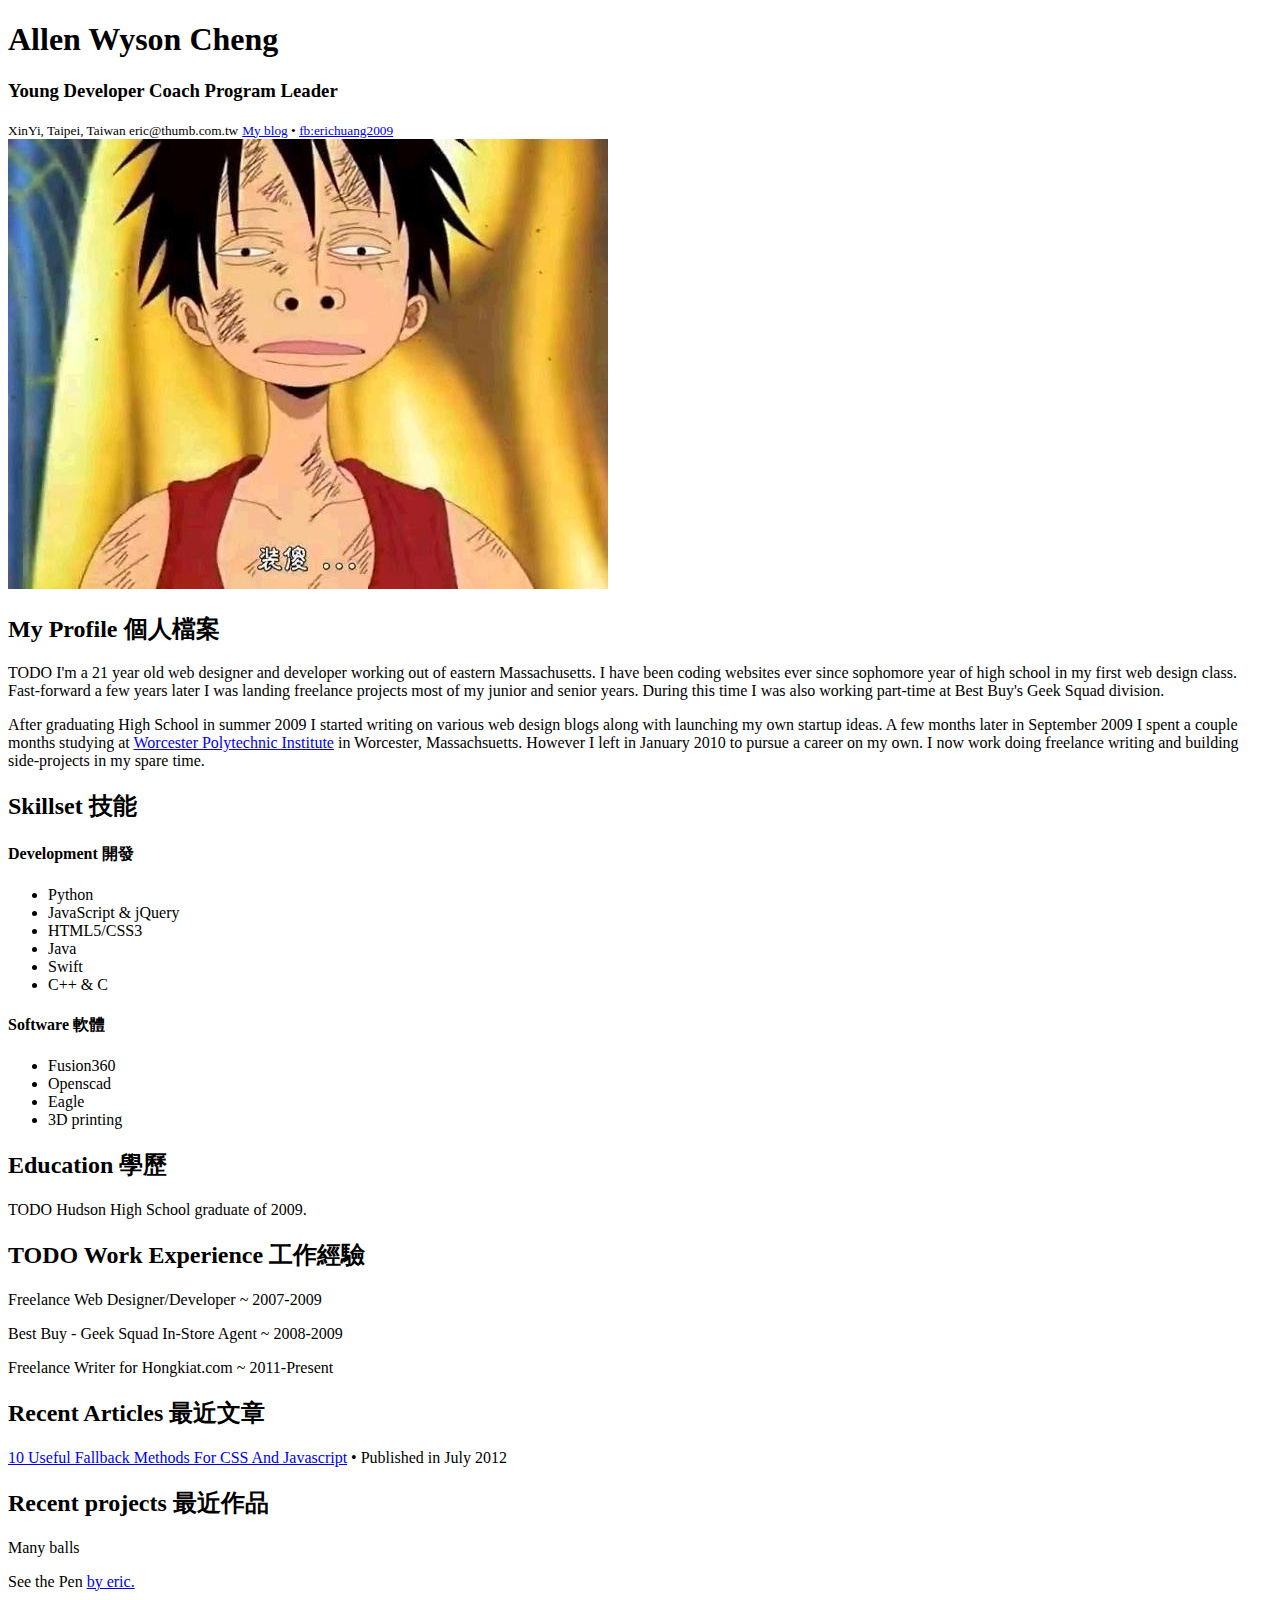
==== index.html @ 189321ce "Update index.html" ====
<!doctype html>
<html lang="en">
<head>
  <meta http-equiv="Content-Type" content="text/html; charset=utf-8" />
  <title>Allen Wyson Cheng Profolio Demo</title>
  <meta name="author" content="Allen Wyson Cheng">
  <meta http-equiv="X-UA-Compatible" content="IE=edge,chrome=1">
  <meta name="HandheldFriendly" content="true">
  <meta name="viewport" content="width=device-width, initial-scale=1,maximum-scale=1,user-scalable=no">
  <link rel="stylesheet" type="text/css" href="http://fonts.googleapis.com/css?family=Simonetta:400,900|Balthazar">
  <link rel="stylesheet" type="text/css" href="styles.css">
  <link rel="stylesheet" type="text/css" href="responsive.css">
  <script async src="//assets.codepen.io/assets/embed/ei.js"></script>
  <!--[if lt IE 9]>
    <script src="http://html5shim.googlecode.com/svn/trunk/html5.js"></script>
    <script src="http://css3-mediaqueries-js.googlecode.com/svn/trunk/css3-mediaqueries.js"></script>
  <![endif]-->
</head>

<body>
	<div id="w" itemscope itemtype="http://schema.org/Person">
		<header class="clearfix">
			<div id="info">			
				<h1><span itemprop="name">Allen Wyson Cheng</span></h1>
				<h3><span itemprop="jobTitle">Young Developer Coach Program Leader</span></h3>
				<small itemprop="address" itemscope itemtype="http://schema.org/PostalAddress">
				  <span itemprop="addressLocality">XinYi</span>, 
				  <span itemprop="addressRegion">Taipei</span>, 
				  <span itemprop="addressCountry">Taiwan</span>
				</small>
				<small><span itemprop="email">eric@thumb.com.tw</span></small>
				<small><a href="http://www.erichuang.com/" itemprop="url">My blog</a> &bull; <a href="http://fa.me/erichuang2009" itemprop="url">fb:erichuang2009</a></small>
			</div>
			
			<div id="photo">
				<img src="images/1218457646.jpg" alt="Eric Huang avatar" itemprop="image" />
			</div>
		</header>
		
		<section id="profile">
			<h2>My Profile 個人檔案</h2>
			<p itemprop="description">TODO I'm a 21 year old web designer and developer working out of eastern Massachusetts. I have been coding websites ever since sophomore year of high school in my first web design class. Fast-forward a few years later I was landing freelance projects most of my junior and senior years. During this time I was also working part-time at Best Buy's Geek Squad division.</p>
			
			<p>After graduating High School in summer 2009 I started writing on various web design blogs along with launching my own startup ideas. A few months later in September 2009 I spent a couple months studying at <a href="http://www.wpi.edu/">Worcester Polytechnic Institute</a> in Worcester, Massachsuetts. However I left in January 2010 to pursue a career on my own. I now work doing freelance writing and building side-projects in my spare time.</p>
		</section>
		
		<section id="skills" class="clearfix" itemscope itemtype="http://schema.org/ItemList">
			<h2 itemprop="name">Skillset 技能</h2>
			<section id="skills-left">
				<h4 itemprop="about">Development 開發</h4>
				<ul>
					<li itemprop="itemListElement">Python</li>
					<li itemprop="itemListElement">JavaScript &amp; jQuery</li>
					<li itemprop="itemListElement">HTML5/CSS3</li>
					<li itemprop="itemListElement">Java</li>
					<li itemprop="itemListElement">Swift</li>
					<li itemprop="itemListElement">C++ &amp; C</li>
			
				</ul>
			</section>
			
			<section id="skills-right">
				<h4 itemprop="about">Software 軟體</h4>
				<ul>
					<li itemprop="itemListElement">Fusion360</li>
					<li itemprop="itemListElement">Openscad</li>
					<li itemprop="itemListElement">Eagle</li>
					<li itemprop="itemListElement">3D printing</li>
				</ul>
			</section>
		</section>
		
		<section id="education">
			<h2>Education 學歷</h2>
			<p><span itemprop="alumniOf">TODO Hudson High School</span> graduate of 2009.</p>
		</section>
		
		<section id="experience">
			<h2>TODO Work Experience 工作經驗</h2>
			<p>Freelance Web Designer/Developer ~ 2007-2009</p>
			<p>Best Buy - Geek Squad In-Store Agent ~ 2008-2009</p>
			<p>Freelance Writer for <span itemprop="worksFor">Hongkiat.com</span> ~ 2011-Present</p>
		</section>
		
		<section id="articles">
			<h2>Recent Articles 最近文章</h2>
			<p itemscope itemtype="http://schema.org/Article">
			<span itemprop="name">
			<a href="http://www.hongkiat.com/blog/css-javascript-fallback-methods/" itemprop="url" title="10 Useful Fallback Methods For CSS And Javascript">10 Useful Fallback Methods For CSS And Javascript</a></span> &bull; Published in <span itemprop="datePublished">July 2012</span></p>
			
			</section>
		
		<section id="projects">
			<h2>Recent projects 最近作品</h2>
			<p>Many balls</p>
    <p data-height="400" data-theme-id="0" data-slug-hash="GvZxgm" data-default-tab="result" data-user="erichuang2013" data-embed-version="2" class="codepen">See the Pen <a href="http://codepen.io/erichuang2013/pen/GvZxgm/"Play Many Ball</a> by eric.</p>
    
		</section>
	</div>
</body>
</html>
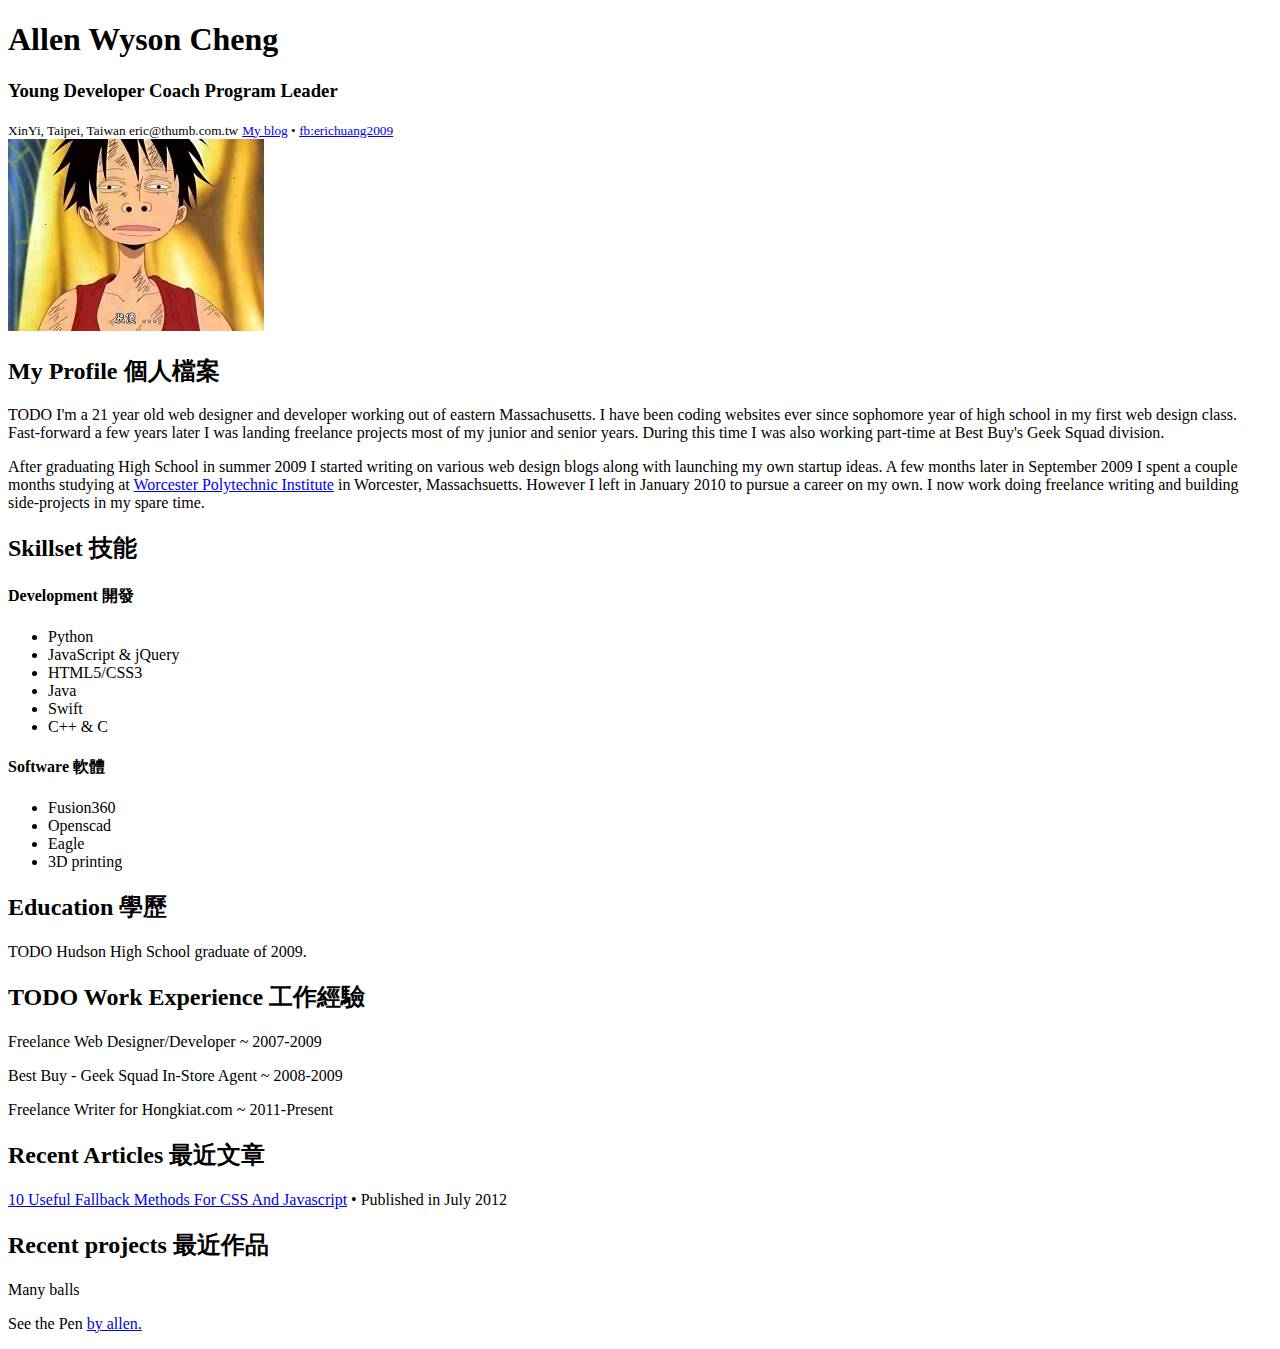
==== commit ee5eae8c: "Update index.html" ====
--- a/index.html
+++ b/index.html
@@ -93,7 +93,7 @@
 		<section id="projects">
 			<h2>Recent projects 最近作品</h2>
 			<p>Many balls</p>
-    <p data-height="400" data-theme-id="0" data-slug-hash="GvZxgm" data-default-tab="result" data-user="erichuang2013" data-embed-version="2" class="codepen">See the Pen <a href="http://codepen.io/erichuang2013/pen/GvZxgm/"Play Many Ball</a> by eric.</p>
+    <p data-height="400" data-theme-id="0" data-slug-hash="wqGxXE" data-default-tab="result" data-user="allenchengo2o3" data-embed-version="2" class="codepen">See the Pen <a href="https://codepen.io/allenchengo2o3/pen/wqGxXE?editors=0011"Click Face</a> by allen.</p>
     
 		</section>
 	</div>
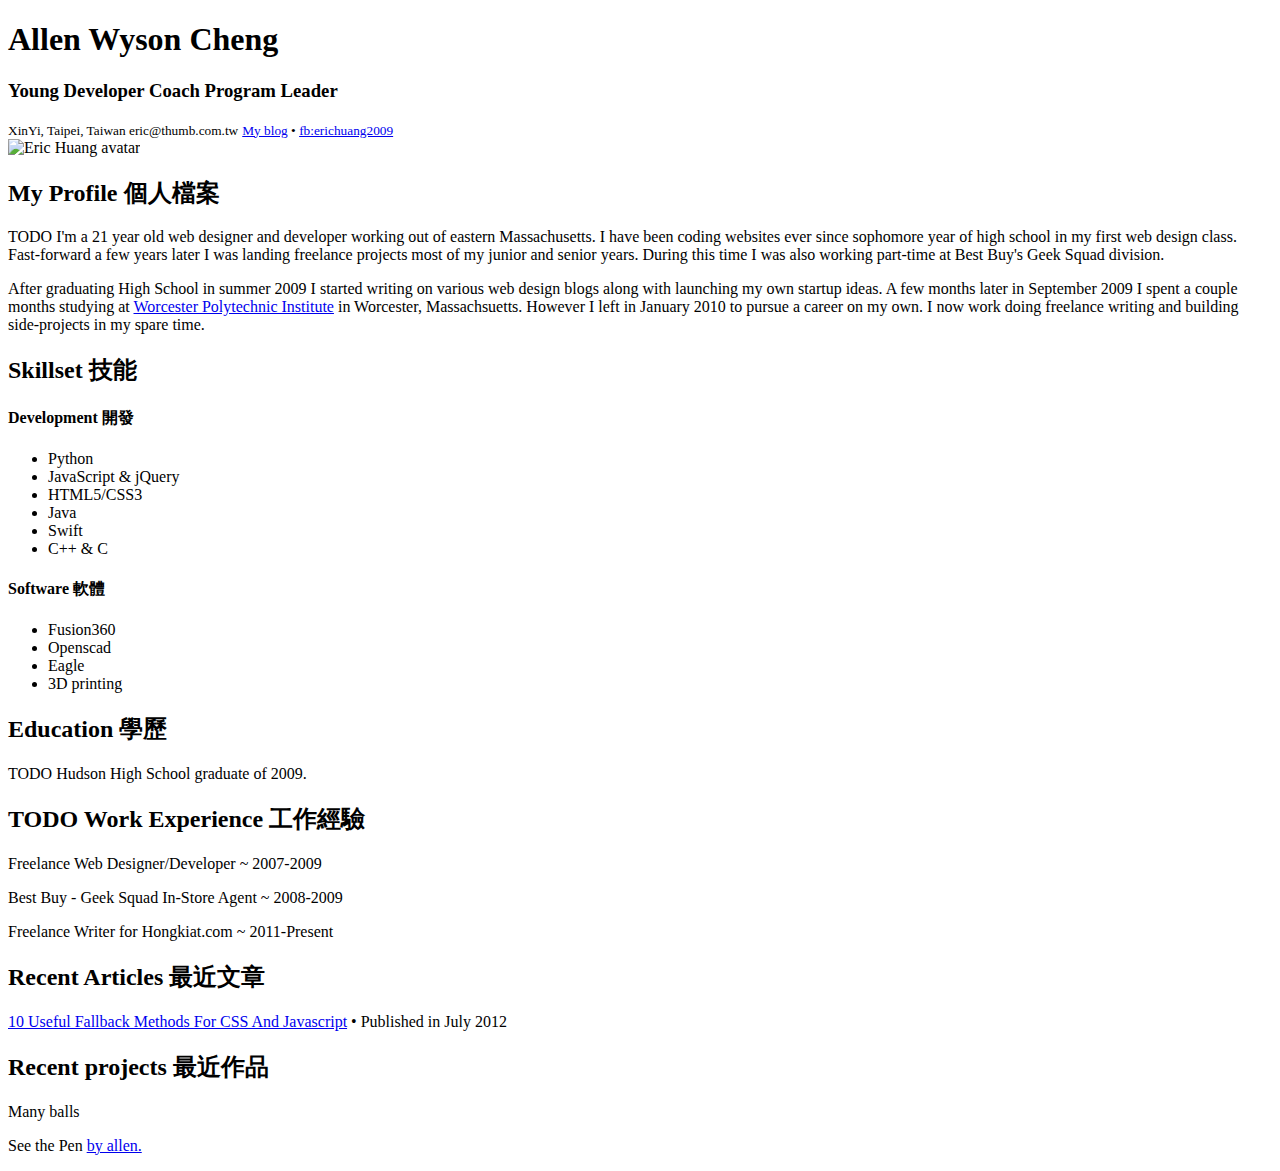
==== commit 954597ed: "Update index.html" ====
--- a/index.html
+++ b/index.html
@@ -33,7 +33,7 @@
 			</div>
 			
 			<div id="photo">
-				<img src="images/1218457646.jpg" alt="Eric Huang avatar" itemprop="image" />
+				<img src="images/1218457646.jpg width50%" alt="Eric Huang avatar" itemprop="image" />
 			</div>
 		</header>
 		
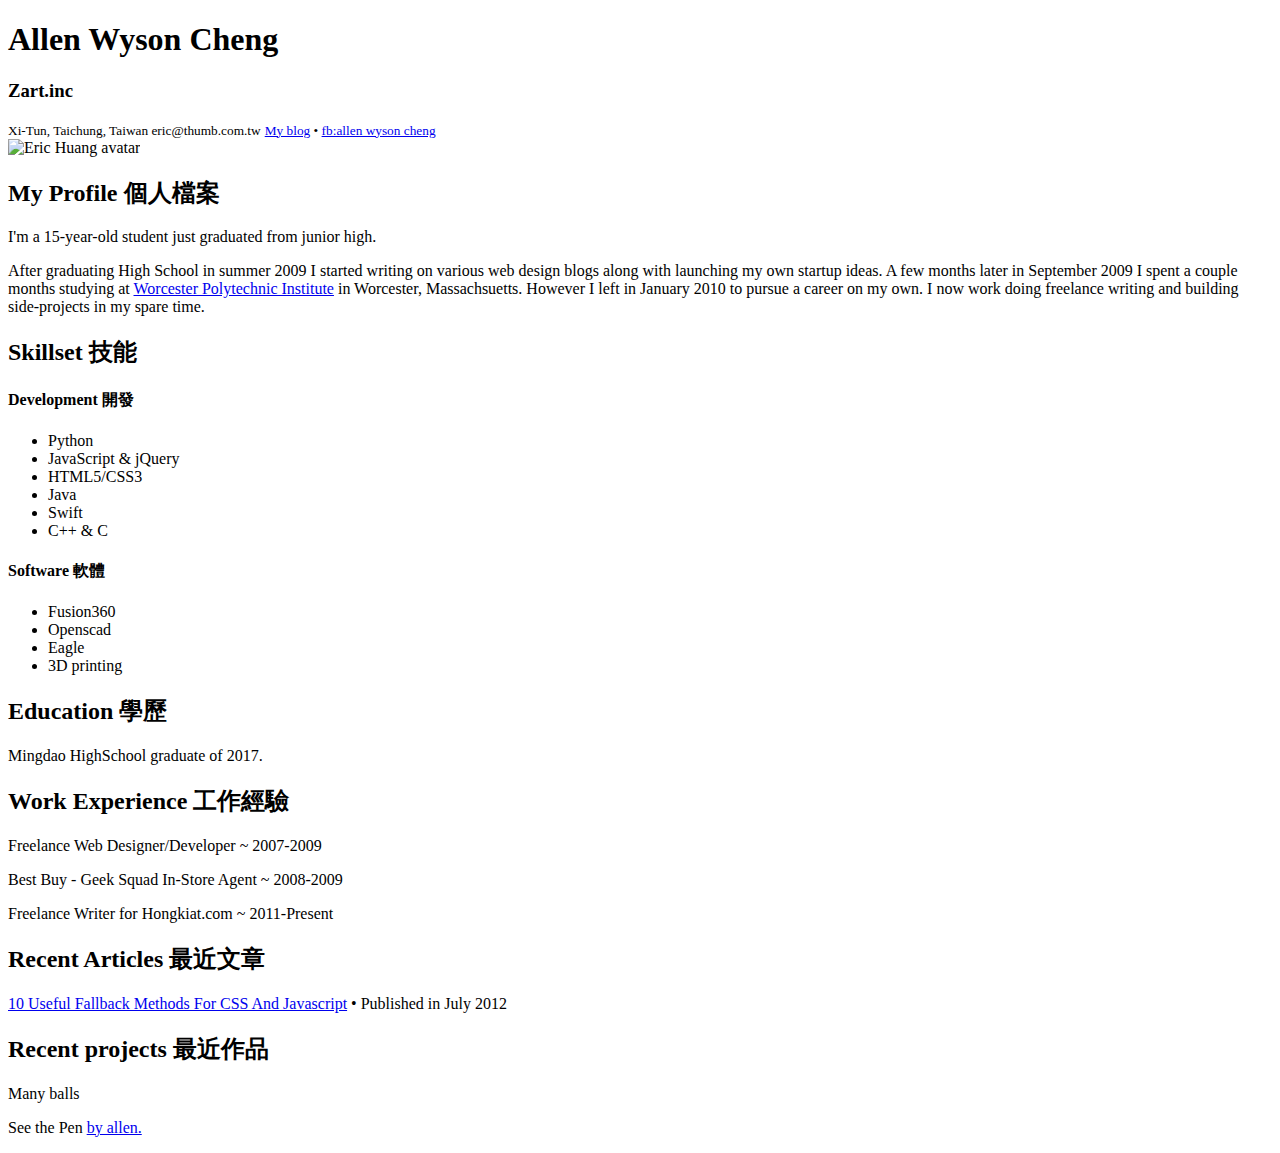
==== commit f3069afe: "Update index.html" ====
--- a/index.html
+++ b/index.html
@@ -22,14 +22,14 @@
 		<header class="clearfix">
 			<div id="info">			
 				<h1><span itemprop="name">Allen Wyson Cheng</span></h1>
-				<h3><span itemprop="jobTitle">Young Developer Coach Program Leader</span></h3>
+				<h3><span itemprop="jobTitle">Zart.inc</span></h3>
 				<small itemprop="address" itemscope itemtype="http://schema.org/PostalAddress">
-				  <span itemprop="addressLocality">XinYi</span>, 
-				  <span itemprop="addressRegion">Taipei</span>, 
+				  <span itemprop="addressLocality">Xi-Tun</span>, 
+				  <span itemprop="addressRegion">Taichung</span>, 
 				  <span itemprop="addressCountry">Taiwan</span>
 				</small>
 				<small><span itemprop="email">eric@thumb.com.tw</span></small>
-				<small><a href="http://www.erichuang.com/" itemprop="url">My blog</a> &bull; <a href="http://fa.me/erichuang2009" itemprop="url">fb:erichuang2009</a></small>
+				<small><a href="http://www.erichuang.com/" itemprop="url">My blog</a> &bull; <a href="https://www.facebook.com/allencheng0203" itemprop="url">fb:allen wyson cheng</a></small>
 			</div>
 			
 			<div id="photo">
@@ -39,8 +39,7 @@
 		
 		<section id="profile">
 			<h2>My Profile 個人檔案</h2>
-			<p itemprop="description">TODO I'm a 21 year old web designer and developer working out of eastern Massachusetts. I have been coding websites ever since sophomore year of high school in my first web design class. Fast-forward a few years later I was landing freelance projects most of my junior and senior years. During this time I was also working part-time at Best Buy's Geek Squad division.</p>
-			
+			<p itemprop="description">I'm a 15-year-old student just graduated from junior high.
 			<p>After graduating High School in summer 2009 I started writing on various web design blogs along with launching my own startup ideas. A few months later in September 2009 I spent a couple months studying at <a href="http://www.wpi.edu/">Worcester Polytechnic Institute</a> in Worcester, Massachsuetts. However I left in January 2010 to pursue a career on my own. I now work doing freelance writing and building side-projects in my spare time.</p>
 		</section>
 		
@@ -72,11 +71,11 @@
 		
 		<section id="education">
 			<h2>Education 學歷</h2>
-			<p><span itemprop="alumniOf">TODO Hudson High School</span> graduate of 2009.</p>
+			<p><span itemprop="alumniOf">Mingdao HighSchool</span> graduate of 2017.</p>
 		</section>
 		
 		<section id="experience">
-			<h2>TODO Work Experience 工作經驗</h2>
+			<h2>Work Experience 工作經驗</h2>
 			<p>Freelance Web Designer/Developer ~ 2007-2009</p>
 			<p>Best Buy - Geek Squad In-Store Agent ~ 2008-2009</p>
 			<p>Freelance Writer for <span itemprop="worksFor">Hongkiat.com</span> ~ 2011-Present</p>
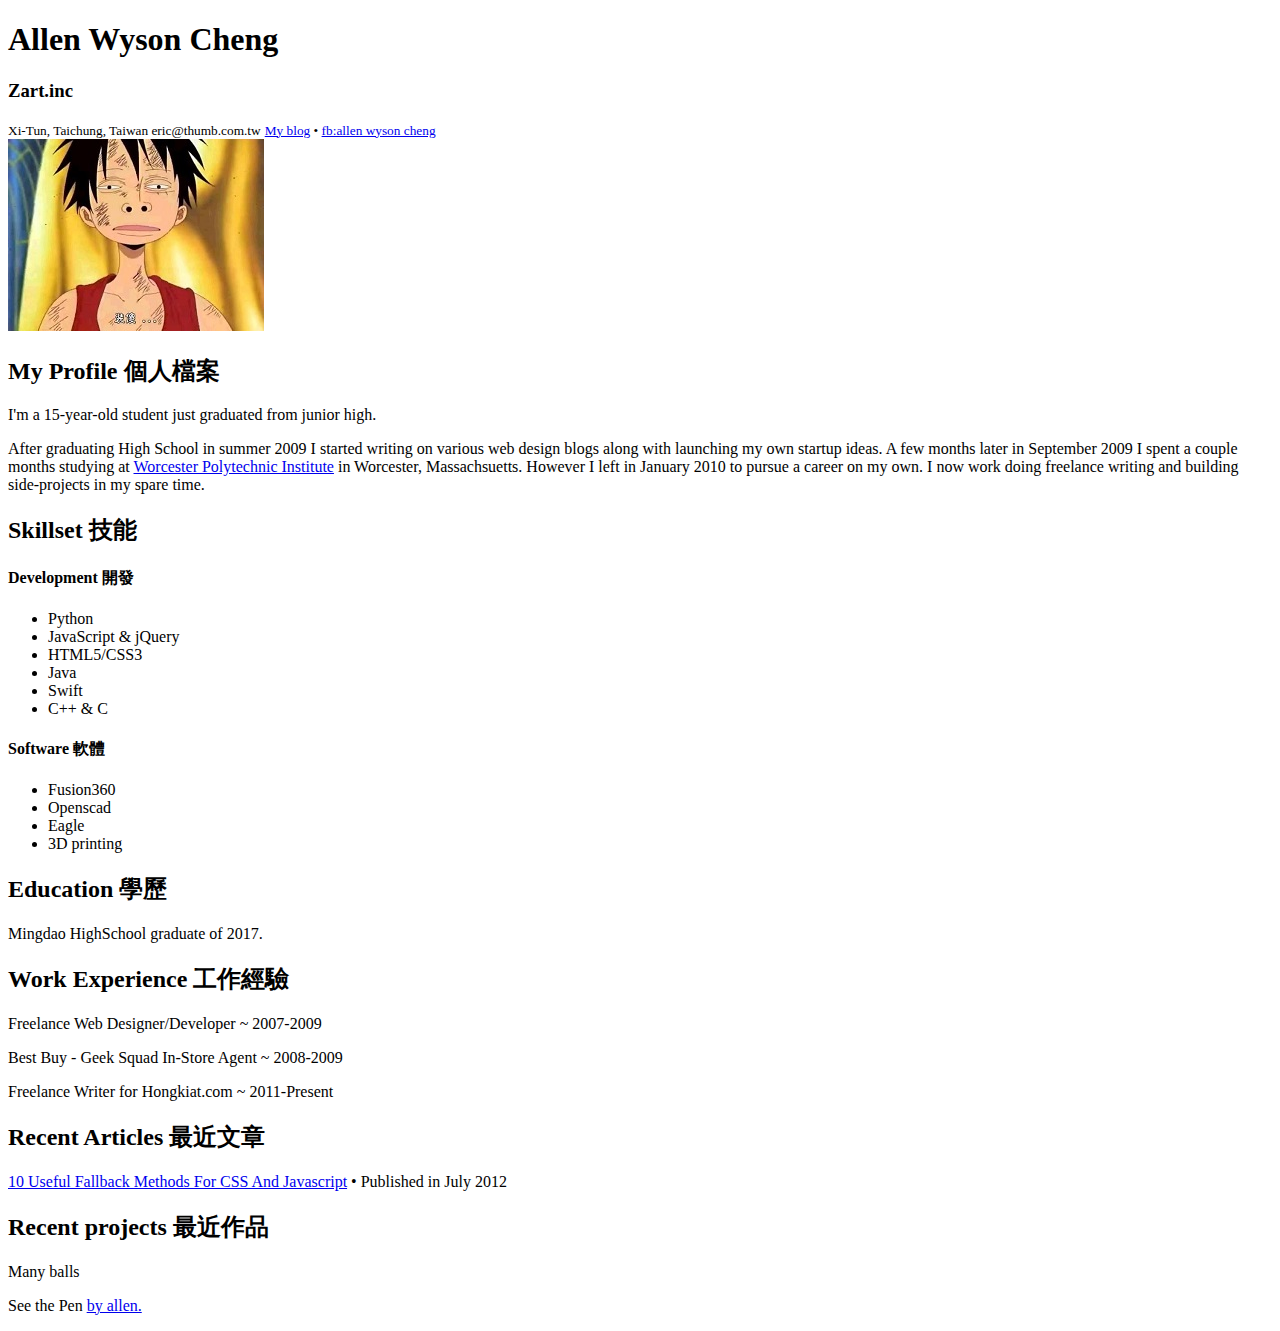
==== commit b2964e8f: "Update index.html" ====
--- a/index.html
+++ b/index.html
@@ -33,7 +33,7 @@
 			</div>
 			
 			<div id="photo">
-				<img src="images/1218457646.jpg width50%" alt="Eric Huang avatar" itemprop="image" />
+				<img src="images/1218457646.jpg" alt="allen wyson cheng " itemprop="image" />
 			</div>
 		</header>
 		
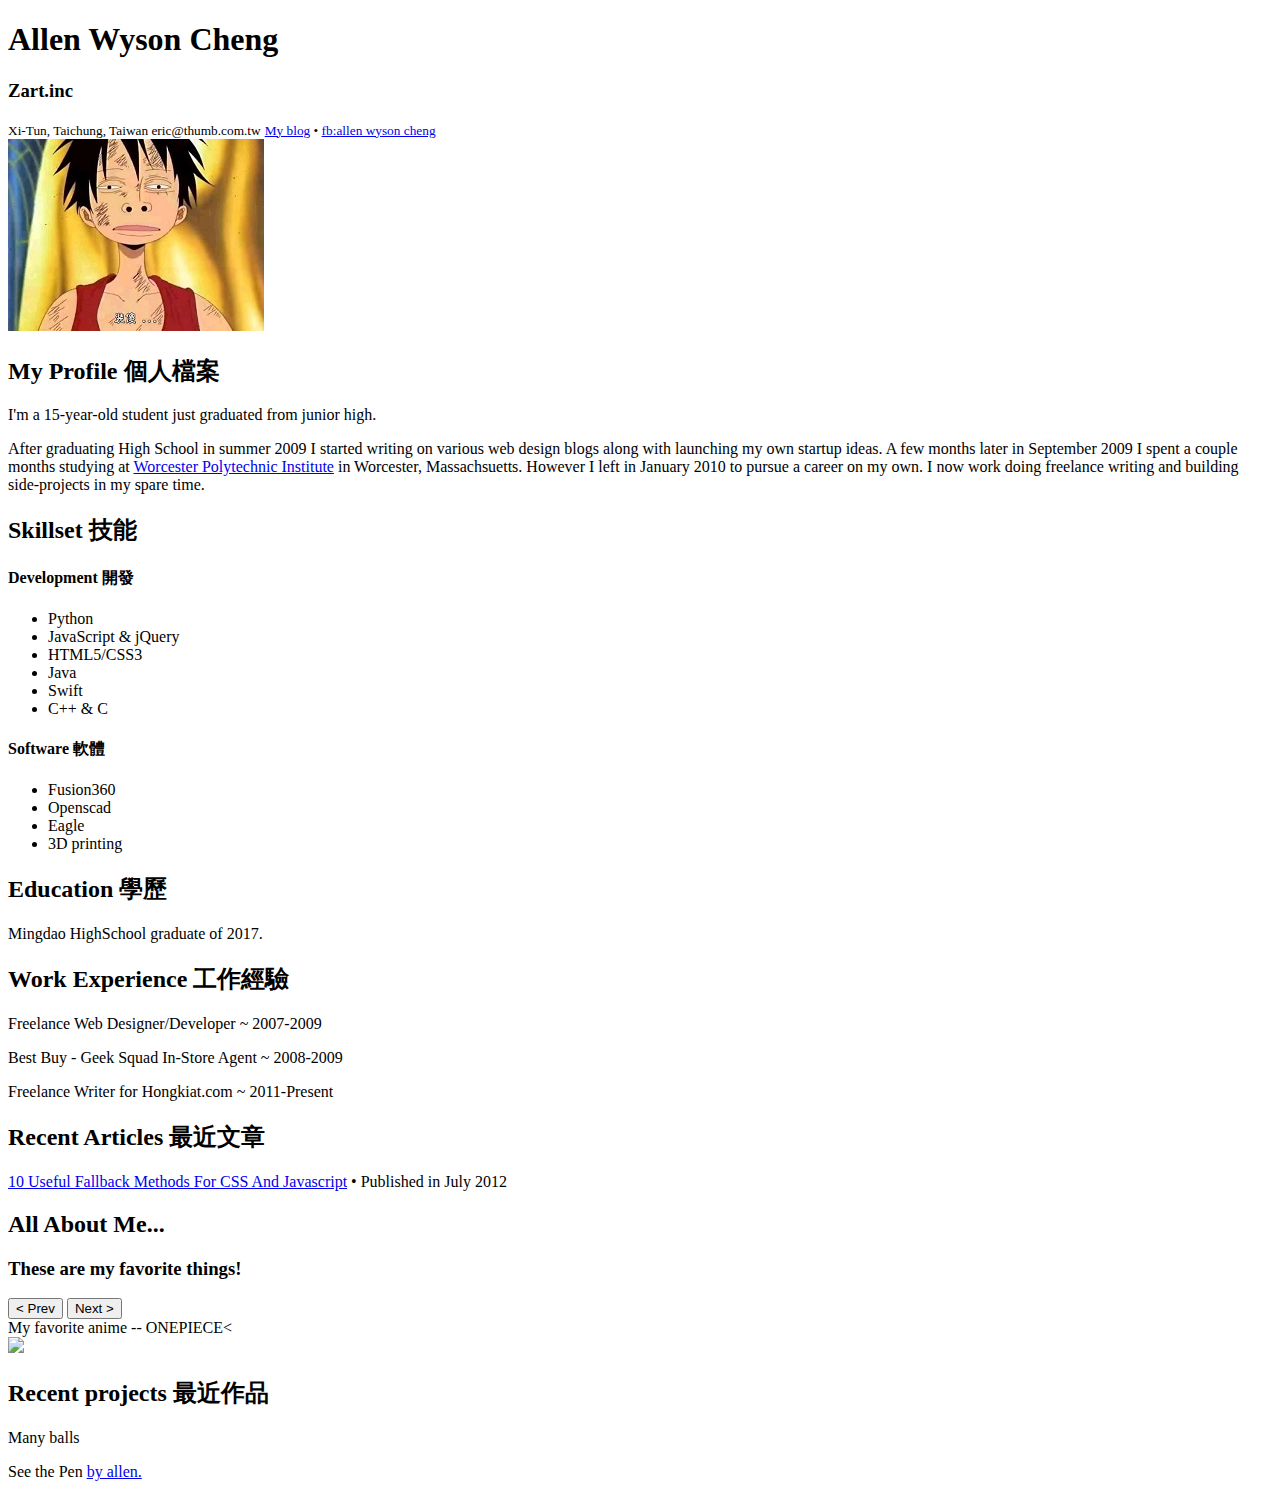
==== commit d0a61d8e: "Update index.html" ====
--- a/index.html
+++ b/index.html
@@ -89,11 +89,22 @@
 			
 			</section>
 		
+	<section id="hobbies">
+			<h2>All About Me...</h2>
+		        <h3>These are my favorite things!</h3>
+			<div>
+				<button class="button" onclick='prevPic();'>&lt; Prev</button>
+				<button class="button" onclick='nextPic();'>Next &gt;</button>
+			</div>
+			<div id="title">My favorite anime -- ONEPIECE<</div>
+			<div><img id="pic" class="first" src="https://img.cheercut.com/20160822024600_32.jpg" width="400"></img></div>
+	        </section>
+
 		<section id="projects">
 			<h2>Recent projects 最近作品</h2>
 			<p>Many balls</p>
     <p data-height="400" data-theme-id="0" data-slug-hash="wqGxXE" data-default-tab="result" data-user="allenchengo2o3" data-embed-version="2" class="codepen">See the Pen <a href="https://codepen.io/allenchengo2o3/pen/wqGxXE?editors=0011"Click Face</a> by allen.</p>
-    
+                       
 		</section>
 	</div>
 </body>
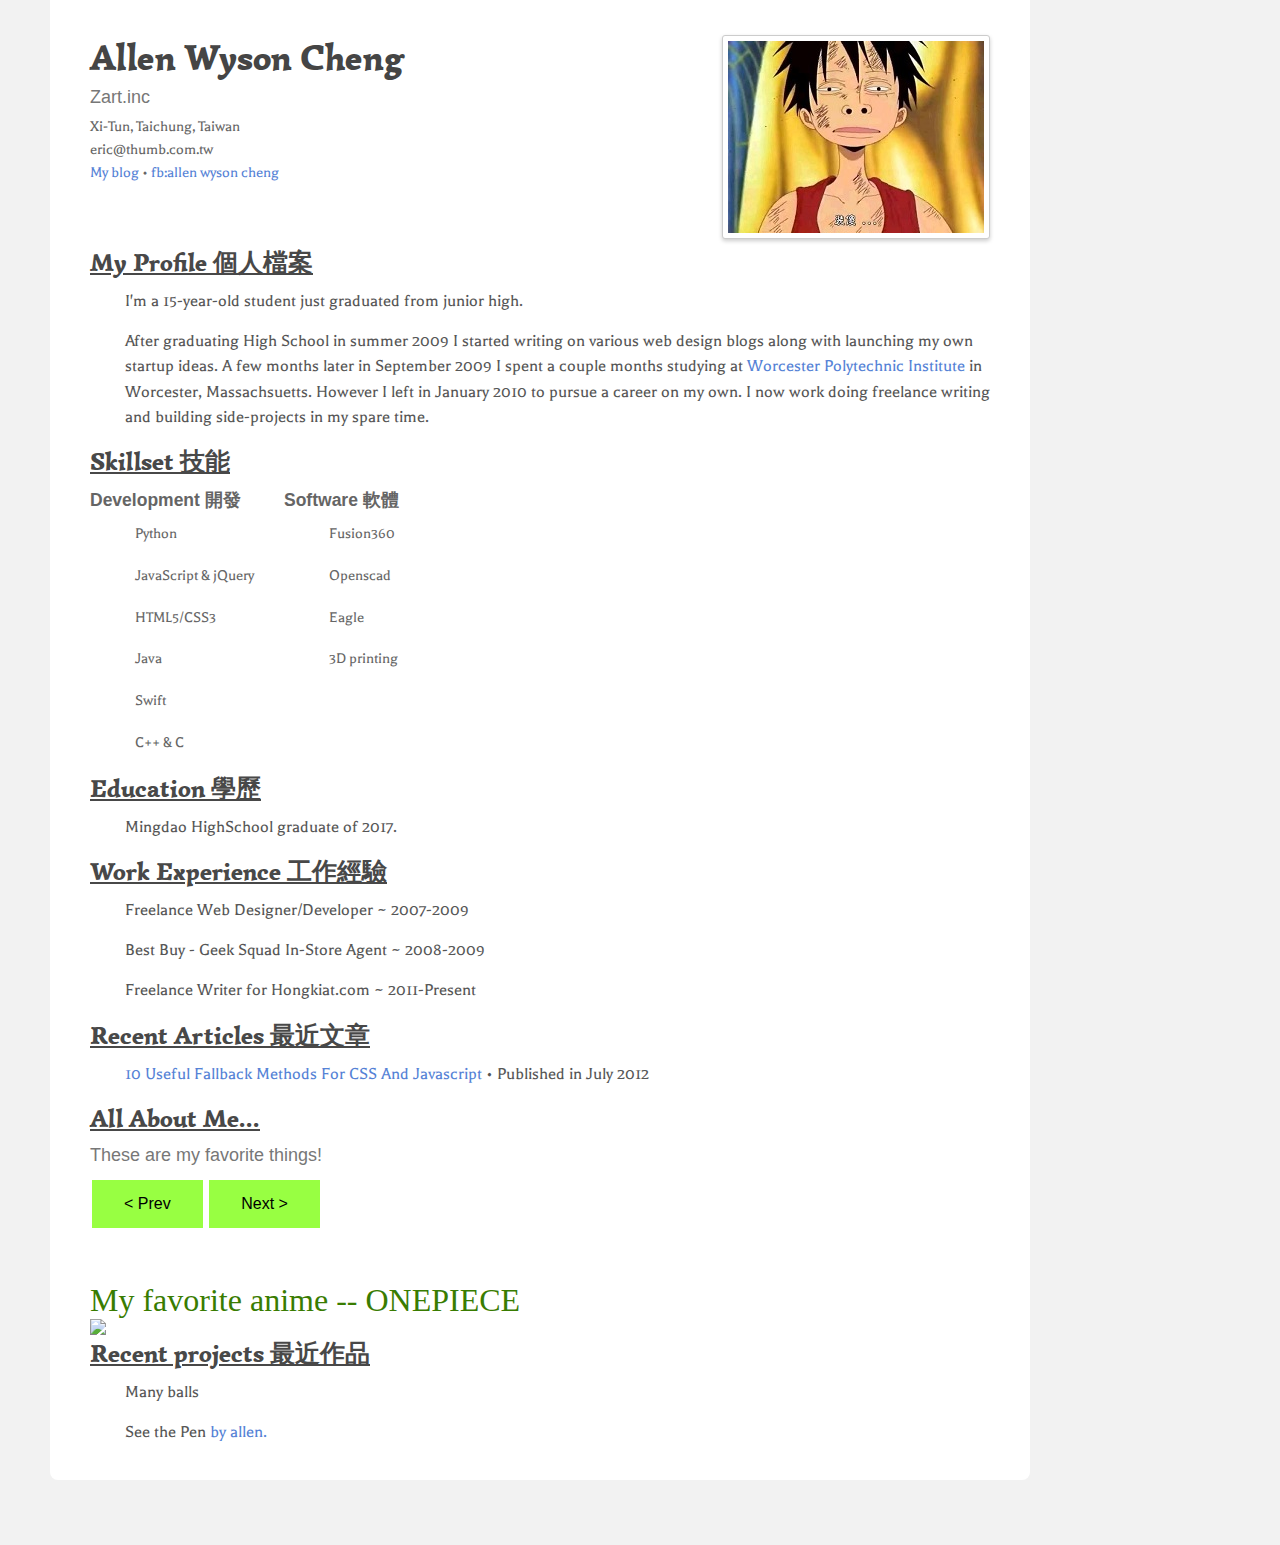
==== commit 24aa6736: "Update index.html" ====
--- a/index.html
+++ b/index.html
@@ -1,6 +1,11 @@
 <!doctype html>
 <html lang="en">
 <head>
+<style>
+body{
+	background-color = #D0FFA9
+
+</style>	
   <meta http-equiv="Content-Type" content="text/html; charset=utf-8" />
   <title>Allen Wyson Cheng Profolio Demo</title>
   <meta name="author" content="Allen Wyson Cheng">
@@ -96,7 +101,7 @@
 				<button class="button" onclick='prevPic();'>&lt; Prev</button>
 				<button class="button" onclick='nextPic();'>Next &gt;</button>
 			</div>
-			<div id="title">My favorite anime -- ONEPIECE<</div>
+			<div id="title">My favorite anime -- ONEPIECE</div>
 			<div><img id="pic" class="first" src="https://img.cheercut.com/20160822024600_32.jpg" width="400"></img></div>
 	        </section>
 
--- a/styles.css
+++ b/styles.css
@@ -0,0 +1,66 @@
+* { margin: 0; padding: 0; }
+html { height: 101%; }
+body { background: #f2f2f2 url('images/bg-tile.png'); font-size: 62.5%; padding-bottom: 65px; }
+
+h1 { font-family: "Simonetta", "Trebuchet MS", Arial, sans-serif; color: #454545; font-size: 3.6em; margin-bottom: 6px; }
+h2 { font-family: "Simonetta", "Trebuchet MS", Arial, sans-serif; color: #484848; font-size: 2.5em; margin-bottom: 10px; text-decoration: underline; }
+h3 { font-family: "Trebuchet MS", Verdana, Arial, sans-serif; color: #777; font-weight: normal; font-size: 1.8em; margin-bottom: 10px; }
+h4 { font-family: "Trebuchet MS", Verdana, Arial, sans-serif; color: #656565; font-weight: bold; font-size: 1.75em; margin-bottom: 4px; }
+
+p { font-family: "Balthazar", "Droid Serif", serif; color: #565656; font-size: 1.8em; line-height: 1.4em; margin-bottom: 15px; padding-left: 35px; }
+small { font-family: "Balthazar", "Droid Serif", serif; color: #656565; font-size: 1.6em; display: block; margin-bottom: 6px; }
+ul { display: block; list-style: none; }
+ul li { padding-left: 45px; list-style-type: none; vertical-align: top; background: url('images/bullet.png') 25px 5px no-repeat; margin-bottom: 5px; font-family: "Balthazar", "Droid Serif", serif; color: #666; font-size: 1.6em; line-height: 2.3em; }
+
+img { border: 0; max-width: 100%; }
+
+a { color: #5582d6; text-decoration: none; }
+a:hover { text-decoration: underline; }
+
+/** @group core layout **/
+#w { margin: 0px 50px; padding: 20px 40px; padding-top: 35px; background: #fff; min-width: 260px; max-width: 900px; border-bottom-right-radius: 8px; border-bottom-left-radius: 8px; -webkit-border-bottom-left-radius: 8px; -webkit-border-bottom-right-radius: 8px; -moz-border-radius-bottomleft: 8px; -moz-border-radius-bottomright: 8px; }
+
+header { width: 100%; }
+
+/** @group personal settings **/
+#info { float: left; margin-bottom: 12px; }
+#photo { float: right; }
+#photo img { 
+-webkit-border-radius: 3px;
+-moz-border-radius: 3px;
+border-radius: 3px;
+-webkit-box-shadow: 0 2px 4px rgba(0, 0, 0, 0.2);
+-moz-box-shadow: 0 2px 4px rgba(0, 0, 0, 0.2);
+box-shadow: 0 2px 4px rgba(0, 0, 0, 0.2);
+background-color: #fff;
+border: 1px solid #ccc;
+padding: 5px; 
+}
+
+/** @group skills **/
+#skills-left { display: block; float: left; margin-right: 30px; }
+#skills-right { display: block; float: left;}
+
+/** @group clearfix **/
+.clearfix:after { content: "."; display: block; clear: both; visibility: hidden; line-height: 0; height: 0; }
+.clearfix { display: inline-block; }
+ 
+html[xmlns] .clearfix { display: block; }
+* html .clearfix { height: 1%; }
+.button {
+    background-color: #98FF42;
+    border: none;
+    color: black;
+    padding: 15px 32px;
+    text-align: center;
+    text-decoration: none;
+    display: inline-block;
+    font-size: 16px;
+    margin: 4px 2px;
+    cursor: pointer;
+  }  
+#title {
+  margin-top: 50px;
+  color: #397C01;
+  font-size:32px;
+} 
